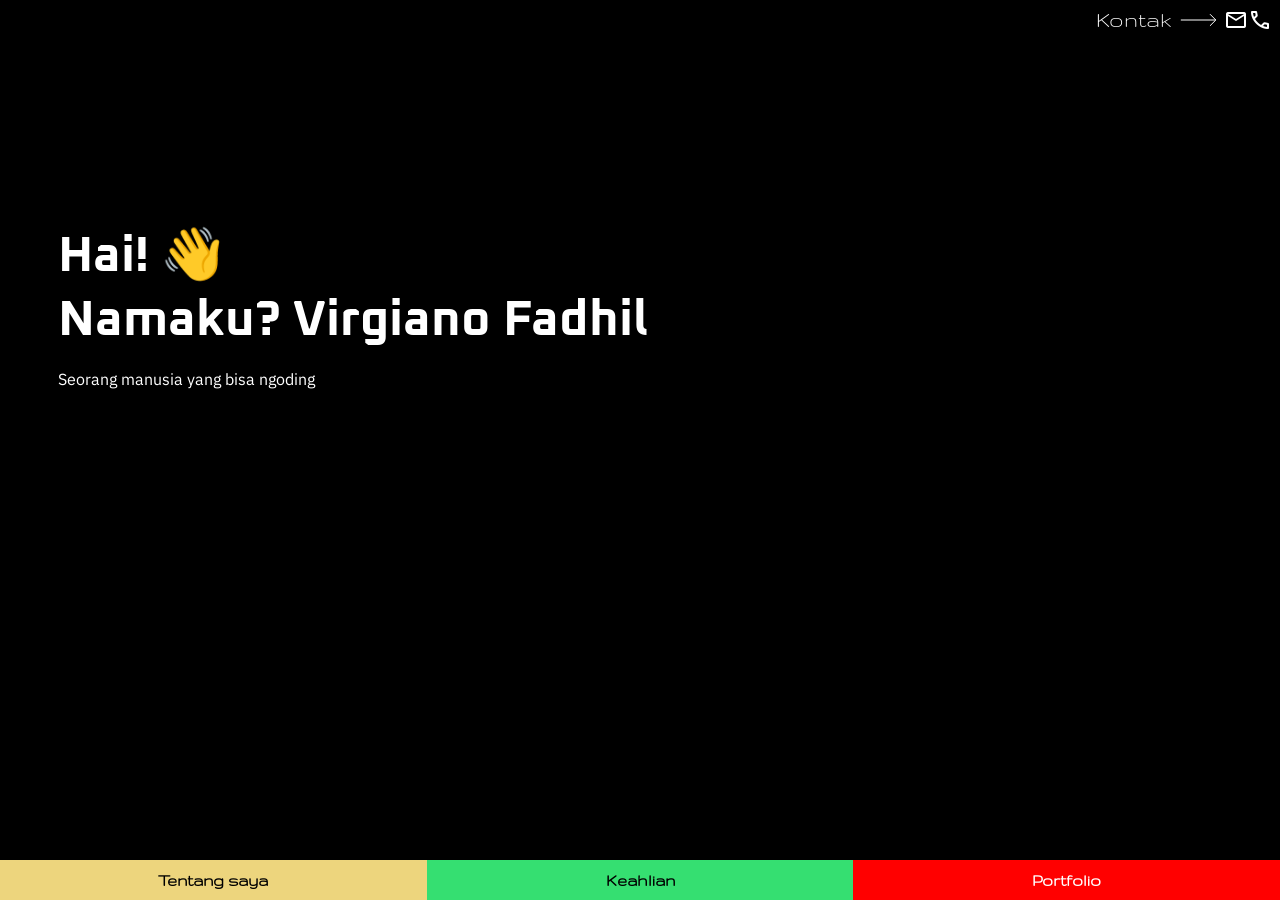
==== index.html @ a31091d4 "pindah directory" ====
<!DOCTYPE html>
<html lang="en">
<head>
    <meta charset="UTF-8">
    <meta http-equiv="X-UA-Compatible" content="IE=edge">
    <meta name="viewport" content="width=device-width, initial-scale=1.0">
    <link rel="stylesheet" href="style.css">
    <link rel="stylesheet" href="https://fonts.googleapis.com/css2?family=Material+Symbols+Outlined:opsz,wght,FILL,GRAD@48,400,0,0" />
    <title>Portfolio</title>

    <script src="code.js"></script>
</head>
<body>
    <header>
        <p id="header-contact-text">Kontak</p>
        <img src="img/garis.svg">
        <span class="material-symbols-outlined">mail</span>
        <span class="material-symbols-outlined">call</span>
    </header>
    <video id="background" autoplay muted loop src="background/pexels-oleg-gamulinskii-2421545-960x540-30fps.mp4"></video>
    <article>
        <h1>Hai! 👋<br>Namaku? Virgiano Fadhil</h1>
        <p id="introduction-text">Seorang manusia yang bisa ngoding</p>
    </article>
    
    <nav>
        <div id="nav-item-about" class="nav-item-container">
            <p>Tentang saya</p>
        </div>
        <div id="nav-item-skill" class="nav-item-container">
            <p>Keahlian</p>
        </div>
        <div id="nav-item-portfolio" class="nav-item-container">
            <p>Portfolio</p>
        </div>
    </nav>
</body>
</html>
---- style.css ----
@import"https://fonts.googleapis.com/css2?family=Anuphan&family=Gruppo&family=Oxanium:wght@700&display=swap";body{background-color:#000}header{position:fixed;display:flex;top:0;left:0;width:100%;padding:0 8px 0 8px;box-sizing:border-box;justify-content:end;align-items:center;z-index:999;background-color:#00000094;color:#fff}header #header-contact-text{margin:8px 2px 8px 8px;font-family:"Gruppo",cursive;font-size:24px}#background{position:fixed;top:0;left:0;width:100%;z-index:-1}article{margin:25vh 0 0 50px;color:#fff}article h1{margin-bottom:4px;font-size:50px;font-family:"Oxanium",cursive}article #introduction-text{font-family:"Anuphan",sans-serif}nav{position:fixed;display:flex;left:0;bottom:0;width:100%;height:40px;z-index:4}nav .nav-item-container{display:flex;width:100%;justify-content:center;align-items:center;font-family:"Gruppo",cursive;font-weight:bold;font-size:18px;cursor:pointer}nav .nav-item-container:hover p{text-decoration:underline}nav #nav-item-about{background:#edd57d;color:#000}nav #nav-item-skill{background:#35df71;color:#000}nav #nav-item-portfolio{background:red;color:#fff}
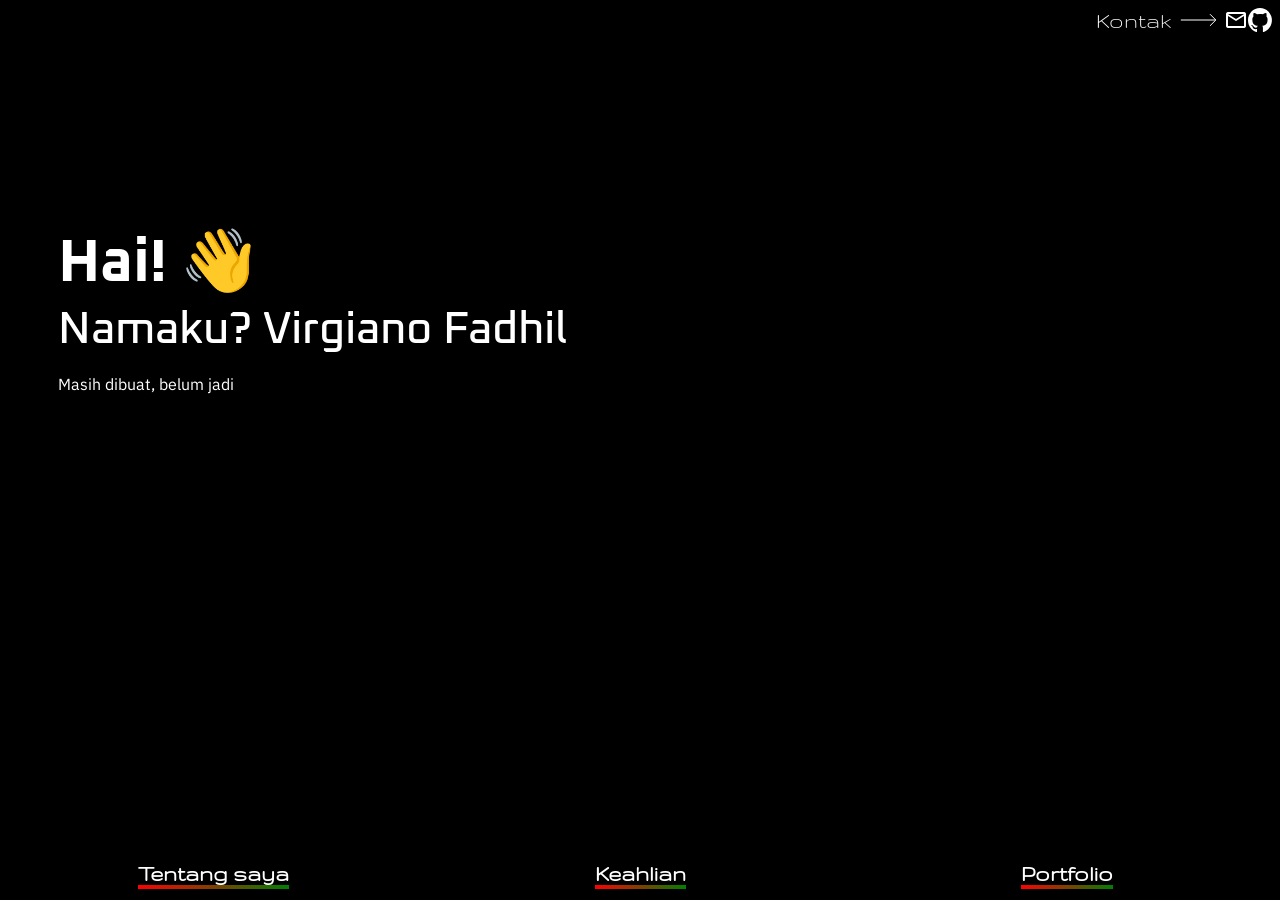
==== commit 9501d611: "update" ====
--- a/index.html
+++ b/index.html
@@ -4,10 +4,14 @@
     <meta charset="UTF-8">
     <meta http-equiv="X-UA-Compatible" content="IE=edge">
     <meta name="viewport" content="width=device-width, initial-scale=1.0">
-    <link rel="stylesheet" href="style.css">
-    <link rel="stylesheet" href="https://fonts.googleapis.com/css2?family=Material+Symbols+Outlined:opsz,wght,FILL,GRAD@48,400,0,0" />
     <title>Portfolio</title>
 
+    <link rel="stylesheet" href="style.css">
+
+    <!-- Library -->
+    <script src="https://cdnjs.cloudflare.com/ajax/libs/gsap/3.11.5/gsap.min.js"></script>
+    <link rel="stylesheet" href="https://fonts.googleapis.com/css2?family=Material+Symbols+Outlined:opsz,wght,FILL,GRAD@48,400,0,0" />
+    
     <script src="code.js"></script>
 </head>
 <body>
@@ -15,12 +19,15 @@
         <p id="header-contact-text">Kontak</p>
         <img src="img/garis.svg">
         <span class="material-symbols-outlined">mail</span>
-        <span class="material-symbols-outlined">call</span>
+        <img id="header-github" src="img/github-mark-white.svg">
     </header>
     <video id="background" autoplay muted loop src="background/pexels-oleg-gamulinskii-2421545-960x540-30fps.mp4"></video>
     <article>
-        <h1>Hai! 👋<br>Namaku? Virgiano Fadhil</h1>
-        <p id="introduction-text">Seorang manusia yang bisa ngoding</p>
+        <h1>
+            <span id="introduction-hi">Hai! <span id="introduction-emoji">👋</span></span>
+            <br>Namaku? Virgiano Fadhil
+        </h1>
+        <p id="introduction-text">Masih dibuat, belum jadi</p>
     </article>
     
     <nav>
@@ -34,5 +41,13 @@
             <p>Portfolio</p>
         </div>
     </nav>
+
+    <div id="portfolio">
+        <div id="portfolio-background"></div>
+        <div id="portfolio-content-container">
+            <h1>Portfolio</h1>
+            <p>Berikut daftar-daftar aplikasi yang pernah dibuat</p>
+        </div>
+    </div>
 </body>
 </html>
--- a/style.css
+++ b/style.css
@@ -1 +1 @@
-@import"https://fonts.googleapis.com/css2?family=Anuphan&family=Gruppo&family=Oxanium:wght@700&display=swap";body{background-color:#000}header{position:fixed;display:flex;top:0;left:0;width:100%;padding:0 8px 0 8px;box-sizing:border-box;justify-content:end;align-items:center;z-index:999;background-color:#00000094;color:#fff}header #header-contact-text{margin:8px 2px 8px 8px;font-family:"Gruppo",cursive;font-size:24px}#background{position:fixed;top:0;left:0;width:100%;z-index:-1}article{margin:25vh 0 0 50px;color:#fff}article h1{margin-bottom:4px;font-size:50px;font-family:"Oxanium",cursive}article #introduction-text{font-family:"Anuphan",sans-serif}nav{position:fixed;display:flex;left:0;bottom:0;width:100%;height:40px;z-index:4}nav .nav-item-container{display:flex;width:100%;justify-content:center;align-items:center;font-family:"Gruppo",cursive;font-weight:bold;font-size:18px;cursor:pointer}nav .nav-item-container:hover p{text-decoration:underline}nav #nav-item-about{background:#edd57d;color:#000}nav #nav-item-skill{background:#35df71;color:#000}nav #nav-item-portfolio{background:red;color:#fff}+@import"https://fonts.googleapis.com/css2?family=Anuphan&family=Gruppo&family=Oxanium:wght@500;700&display=swap";body{background-color:#000}h1{font-family:"Oxanium",cursive}p{font-family:"Anuphan",sans-serif}header{position:fixed;display:flex;top:0;left:0;width:100%;height:40px;padding:0 8px 0 8px;box-sizing:border-box;justify-content:flex-end;align-items:center;z-index:999;background-color:#000;color:#fff}header #header-contact-text{margin:8px 2px 8px 8px;font-family:"Gruppo",cursive;font-size:24px}header #header-github{width:24px}#background{position:fixed;top:0;left:0;width:100%;z-index:-1}article{margin:25vh 0 0 50px;color:#fff}article h1{margin-bottom:4px;font-size:45px;font-weight:500}article h1 #introduction-hi{font-size:60px;font-weight:700}article #introduction-text{font-family:"Anuphan",sans-serif}nav{position:fixed;display:flex;left:0;bottom:0;width:100%;height:50px;z-index:4;background:linear-gradient(to top, #00000073, transparent)}nav .nav-item-container{display:flex;width:100%;justify-content:center;align-items:center;cursor:pointer}nav .nav-item-container p{position:relative;font-family:"Gruppo",cursive;font-weight:bold;font-size:24px;padding-bottom:4px}nav .nav-item-container p::after{content:"";position:absolute;left:0;bottom:0;width:100%;height:4px;z-index:-1;background:linear-gradient(to right, red, green)}nav .nav-item-container:hover p{text-decoration:underline}nav #nav-item-about{color:#fff}nav #nav-item-skill{color:#fff}nav #nav-item-portfolio{color:#fff}#portfolio-transition{position:fixed;left:0;top:0;width:100%;height:100%;z-index:3}#portfolio-transition .portfolio-transition-cube{position:absolute;width:100px;height:100px;border:4px solid #fff;font-size:20px}#portfolio{display:none;position:fixed;left:0;top:40px;width:100%;height:100%;z-index:2;color:#fff}@-webkit-keyframes show-page{from{transform:translateY(200px);opacity:0}}@keyframes show-page{from{transform:translateY(200px);opacity:0}}@-webkit-keyframes show-background{from{opacity:0;transform:scale(2)}}@keyframes show-background{from{opacity:0;transform:scale(2)}}#portfolio #portfolio-background{position:absolute;top:0;left:0;width:100%;height:100%;background:url(background/portfolio.png);background-size:cover;z-index:-1;-webkit-animation:show-background 2s;animation:show-background 2s}#portfolio #portfolio-content-container{padding:20px;-webkit-animation:show-page 1s;animation:show-page 1s}#portfolio #portfolio-content-container h1{font-size:50px}
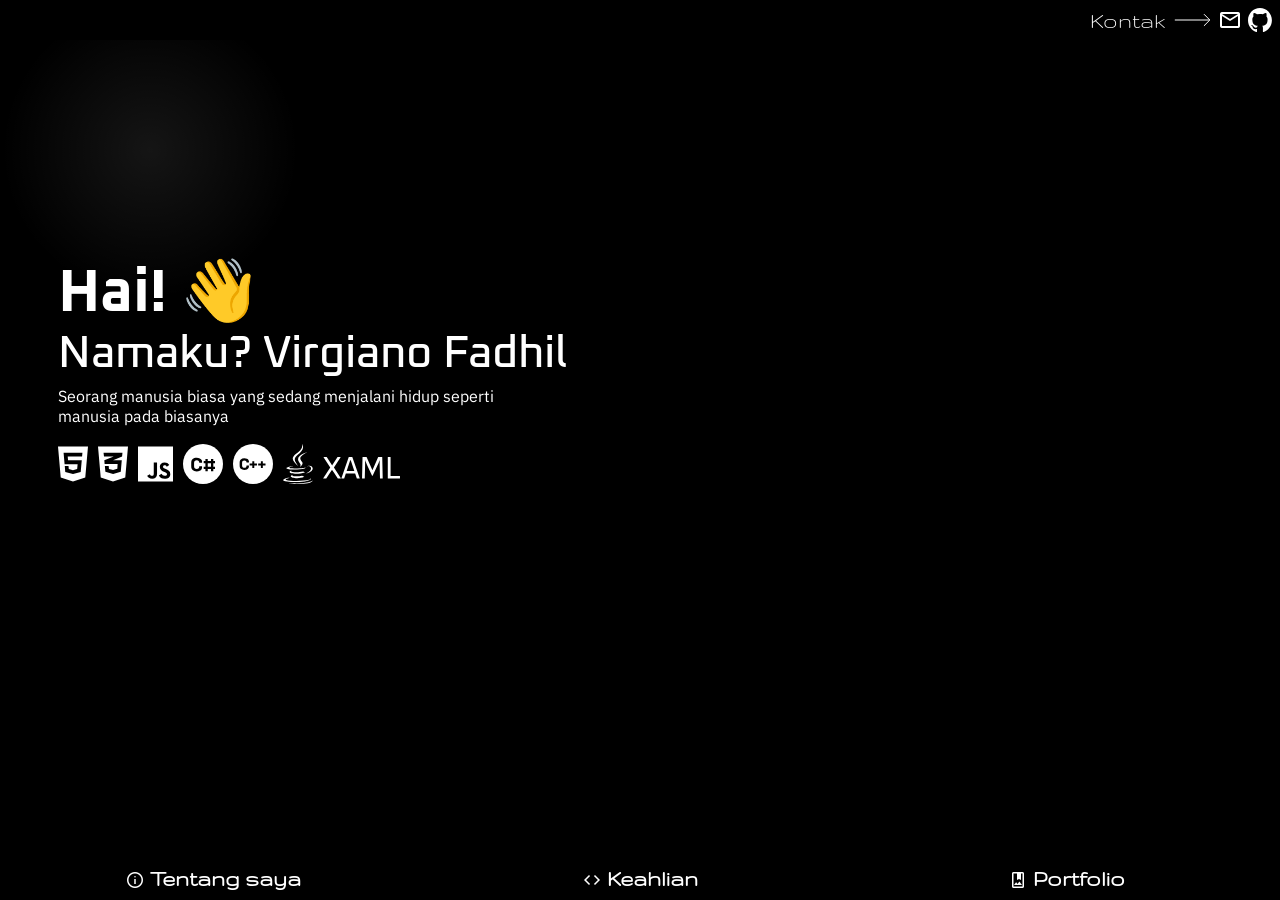
==== commit e44d4b13: "update" ====
--- a/index.html
+++ b/index.html
@@ -21,23 +21,36 @@
         <span class="material-symbols-outlined">mail</span>
         <img id="header-github" src="img/github-mark-white.svg">
     </header>
-    <video id="background" autoplay muted loop src="background/pexels-oleg-gamulinskii-2421545-960x540-30fps.mp4"></video>
+    <video id="background" autoplay muted loop src="background/pexels-engin-akyurt-2098988-1920x1080-30fps.mp4"></video>
     <article>
         <h1>
             <span id="introduction-hi">Hai! <span id="introduction-emoji">👋</span></span>
             <br>Namaku? Virgiano Fadhil
         </h1>
-        <p id="introduction-text">Masih dibuat, belum jadi</p>
+        <p id="introduction-text">Seorang manusia biasa yang sedang menjalani hidup seperti<br> manusia pada biasanya</p>
+        <div id="introduction-skill-container">
+            <img src="img/html5.svg">
+            <img src="img/css3-alt.svg">
+            <img src="img/js.svg">
+            <img src="img/csharp.svg">
+            <img src="img/c++.svg">
+            <img src="img/java.svg">
+            <img id="introduction-skill-xaml" src="img/xaml.svg">
+        </div>
+        <div id="cube-sequences"></div>
     </article>
     
     <nav>
         <div id="nav-item-about" class="nav-item-container">
+            <span class="material-symbols-outlined">info</span>
             <p>Tentang saya</p>
         </div>
         <div id="nav-item-skill" class="nav-item-container">
+            <span class="material-symbols-outlined">code</span>
             <p>Keahlian</p>
         </div>
         <div id="nav-item-portfolio" class="nav-item-container">
+            <span class="material-symbols-outlined">photo_album</span>
             <p>Portfolio</p>
         </div>
     </nav>
@@ -47,6 +60,12 @@
         <div id="portfolio-content-container">
             <h1>Portfolio</h1>
             <p>Berikut daftar-daftar aplikasi yang pernah dibuat</p>
+            <div class="portfolio-list-container">
+                <div id="portfolio-list-hero-container">
+                    <h1>Web</h1>
+                    
+                </div>
+            </div>
         </div>
     </div>
 </body>
--- a/style.css
+++ b/style.css
@@ -1 +1 @@
-@import"https://fonts.googleapis.com/css2?family=Anuphan&family=Gruppo&family=Oxanium:wght@500;700&display=swap";body{background-color:#000}h1{font-family:"Oxanium",cursive}p{font-family:"Anuphan",sans-serif}header{position:fixed;display:flex;top:0;left:0;width:100%;height:40px;padding:0 8px 0 8px;box-sizing:border-box;justify-content:flex-end;align-items:center;z-index:999;background-color:#000;color:#fff}header #header-contact-text{margin:8px 2px 8px 8px;font-family:"Gruppo",cursive;font-size:24px}header #header-github{width:24px}#background{position:fixed;top:0;left:0;width:100%;z-index:-1}article{margin:25vh 0 0 50px;color:#fff}article h1{margin-bottom:4px;font-size:45px;font-weight:500}article h1 #introduction-hi{font-size:60px;font-weight:700}article #introduction-text{font-family:"Anuphan",sans-serif}nav{position:fixed;display:flex;left:0;bottom:0;width:100%;height:50px;z-index:4;background:linear-gradient(to top, #00000073, transparent)}nav .nav-item-container{display:flex;width:100%;justify-content:center;align-items:center;cursor:pointer}nav .nav-item-container p{position:relative;font-family:"Gruppo",cursive;font-weight:bold;font-size:24px;padding-bottom:4px}nav .nav-item-container p::after{content:"";position:absolute;left:0;bottom:0;width:100%;height:4px;z-index:-1;background:linear-gradient(to right, red, green)}nav .nav-item-container:hover p{text-decoration:underline}nav #nav-item-about{color:#fff}nav #nav-item-skill{color:#fff}nav #nav-item-portfolio{color:#fff}#portfolio-transition{position:fixed;left:0;top:0;width:100%;height:100%;z-index:3}#portfolio-transition .portfolio-transition-cube{position:absolute;width:100px;height:100px;border:4px solid #fff;font-size:20px}#portfolio{display:none;position:fixed;left:0;top:40px;width:100%;height:100%;z-index:2;color:#fff}@-webkit-keyframes show-page{from{transform:translateY(200px);opacity:0}}@keyframes show-page{from{transform:translateY(200px);opacity:0}}@-webkit-keyframes show-background{from{opacity:0;transform:scale(2)}}@keyframes show-background{from{opacity:0;transform:scale(2)}}#portfolio #portfolio-background{position:absolute;top:0;left:0;width:100%;height:100%;background:url(background/portfolio.png);background-size:cover;z-index:-1;-webkit-animation:show-background 2s;animation:show-background 2s}#portfolio #portfolio-content-container{padding:20px;-webkit-animation:show-page 1s;animation:show-page 1s}#portfolio #portfolio-content-container h1{font-size:50px}+@import"https://fonts.googleapis.com/css2?family=Anuphan&family=Gruppo&family=Oxanium:wght@500;700;800&display=swap";body{background-color:#000}h1{font-family:"Oxanium",cursive}p{font-family:"Anuphan",sans-serif}header{position:fixed;display:flex;top:0;left:0;width:100%;height:40px;padding:0 8px 0 8px;box-sizing:border-box;justify-content:flex-end;align-items:center;z-index:999;background-color:#000;color:#fff}header #header-contact-text{margin:8px 2px 8px 8px;font-family:"Gruppo",cursive;font-size:24px}header #header-github{margin-left:6px;width:24px}#background{position:fixed;top:0;left:0;width:100%;height:100%;-o-object-fit:cover;object-fit:cover;z-index:-1;transition:filter 1s}.glow{position:fixed;top:0;left:0;width:300px;height:300px;background:radial-gradient(#ffffff15, transparent 70%);mix-blend-mode:plus-lighter;pointer-events:none}article{margin:30vh 0 0 50px;color:#fff}article h1{margin-bottom:4px;font-size:45px;font-weight:500}article h1 #introduction-hi{font-size:60px;font-weight:700;line-height:0}@-webkit-keyframes waving-hand{0%{transform:rotateZ(0)}30%{transform:rotateZ(-45deg)}60%{transform:rotateZ(45deg)}100%{transform:rotateZ(0)}}@keyframes waving-hand{0%{transform:rotateZ(0)}30%{transform:rotateZ(-45deg)}60%{transform:rotateZ(45deg)}100%{transform:rotateZ(0)}}article #introduction-text{margin:2px 0 18px 0;font-family:"Anuphan",sans-serif}article #introduction-skill-container{display:flex;align-items:baseline}article #introduction-skill-container img{height:40px;margin-right:10px;transition:transform .25s}article #introduction-skill-container img:hover{transform:translateY(-10px)}article #introduction-skill-container #introduction-skill-xaml{height:30px}nav{position:fixed;display:flex;left:0;bottom:0;width:100%;height:40px;z-index:4;background:#000}nav .nav-item-container{display:flex;width:100%;justify-content:center;align-items:center;cursor:pointer;transition:transform .5s}nav .nav-item-container span{font-size:20px}nav .nav-item-container p{position:relative;padding-bottom:4px;font-family:"Gruppo",cursive;font-weight:bold;font-size:24px;margin-left:5px}nav .nav-item-container:hover{transform:translateY(-8px)}nav .nav-item-container:hover p{text-decoration:underline}nav #nav-item-about{color:#fff}nav #nav-item-skill{color:#fff}nav #nav-item-portfolio{color:#fff}#portfolio-transition{position:fixed;left:0;top:0;width:100%;height:100%;z-index:3}#portfolio-transition .portfolio-transition-cube{position:absolute;width:100px;height:100px;border:4px solid #4b1d34;font-size:20px}#portfolio{display:none;position:fixed;left:0;top:40px;width:100%;height:100%;color:#fff;z-index:2}@-webkit-keyframes show-page{from{transform:translateY(200px);opacity:0}}@keyframes show-page{from{transform:translateY(200px);opacity:0}}@-webkit-keyframes show-background{from{opacity:0;transform:scale(2)}}@keyframes show-background{from{opacity:0;transform:scale(2)}}#portfolio #portfolio-background{position:absolute;top:0;left:0;width:100%;height:100%;background:url(background/portfolio.png);background-size:cover;z-index:-1;-webkit-animation:show-background 2s;animation:show-background 2s}#portfolio #portfolio-content-container{padding:20px;-webkit-animation:show-page 1s;animation:show-page 1s}#portfolio #portfolio-content-container h1{font-size:50px}@media screen and (min-width: 600px)and (max-width: 780px){video{filter:opacity(0.7)}}@media screen and (max-width: 600px){body{margin:0}#background{height:200px;-o-object-fit:cover;object-fit:cover}article{margin:210px 0 0 0}article h1{margin:0 6%;font-size:18px;color:#b1b1b1}article h1 #introduction-hi{color:#ebebeb;font-size:50px;line-height:unset}article #introduction-text{margin:8px 2% 20px 6%;color:gray}article #introduction-text br{display:none}article #introduction-skill-container{padding:0 6%;box-sizing:border-box}article #introduction-skill-container img{min-width:0px;height:38px;flex:0 1 auto;opacity:.25}article #cube-sequences{width:100%;height:20px;margin-top:20px;background:url(img/Cube\ Sequences.svg)}nav{display:none}}
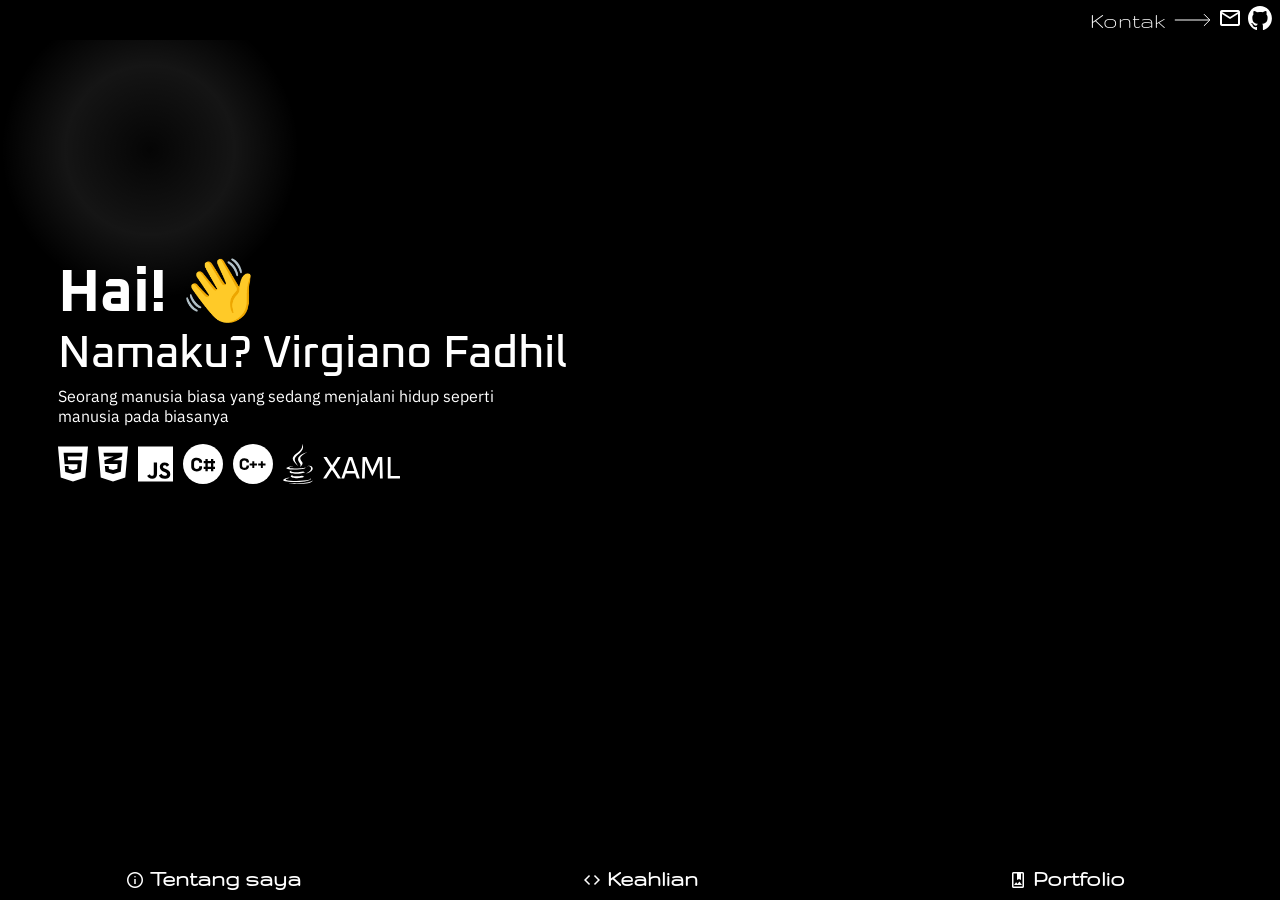
==== commit 552938ca: "update" ====
--- a/index.html
+++ b/index.html
@@ -18,8 +18,8 @@
     <header>
         <p id="header-contact-text">Kontak</p>
         <img src="img/garis.svg">
-        <span class="material-symbols-outlined">mail</span>
-        <img id="header-github" src="img/github-mark-white.svg">
+        <a href="mailto:virgianofadhil@gmail.com"><span class="material-symbols-outlined">mail</span></a>
+        <a href="https://github.com/fadhil3310/Portfolio"><img id="header-github" src="img/github-mark-white.svg"></a>
     </header>
     <video id="background" autoplay muted loop src="background/pexels-engin-akyurt-2098988-1920x1080-30fps.mp4"></video>
     <article>
@@ -29,33 +29,66 @@
         </h1>
         <p id="introduction-text">Seorang manusia biasa yang sedang menjalani hidup seperti<br> manusia pada biasanya</p>
         <div id="introduction-skill-container">
-            <img src="img/html5.svg">
-            <img src="img/css3-alt.svg">
-            <img src="img/js.svg">
-            <img src="img/csharp.svg">
-            <img src="img/c++.svg">
-            <img src="img/java.svg">
-            <img id="introduction-skill-xaml" src="img/xaml.svg">
+            <img src="img/logo-monochrome/html5.svg">
+            <img src="img/logo-monochrome/css3-alt.svg">
+            <img src="img/logo-monochrome/js.svg">
+            <img src="img/logo-monochrome/csharp.svg">
+            <img src="img/logo-monochrome/c++.svg">
+            <img src="img/logo-monochrome/java.svg">
+            <img id="introduction-skill-xaml" src="img/logo-monochrome/xaml.svg">
         </div>
         <div id="cube-sequences"></div>
+
+        <div id="nav-mobile-small">
+            <img src="img/Navigation Mobile Small.svg">
+        </div>
+        <!--div id="nav-mobile-medium">
+            <div id="nav-mobile-medium-item-about" class="nav-mobile-medium-item">
+                <p>Tentang Aku</p>
+            </div>
+            <div id="nav-mobile-medium-item-skill" class="nav-mobile-medium-item">
+                <p>Keahlian</p>
+            </div>
+            <div id="nav-mobile-medium-item-portfolio" class="nav-mobile-medium-item">
+                <p>Portfolio</p>
+            </div>
+        </div-->
     </article>
     
     <nav>
-        <div id="nav-item-about" class="nav-item-container">
+        <div id="nav-desktop-item-about" class="nav-desktop-item">
             <span class="material-symbols-outlined">info</span>
             <p>Tentang saya</p>
         </div>
-        <div id="nav-item-skill" class="nav-item-container">
+        <div id="nav-desktop-item-skill" class="nav-desktop-item">
             <span class="material-symbols-outlined">code</span>
             <p>Keahlian</p>
         </div>
-        <div id="nav-item-portfolio" class="nav-item-container">
+        <div id="nav-desktop-item-portfolio" class="nav-desktop-item">
             <span class="material-symbols-outlined">photo_album</span>
             <p>Portfolio</p>
         </div>
     </nav>
 
-    <div id="portfolio">
+    <div id="about" class="page">
+        <div id="about-background"></div>
+        <div id="about-content-container">
+            <h1>Keahlian</h1>
+            <p>Berikut daftar-daftar aplikasi yang pernah dibuat</p>
+        </div>
+    </div>
+
+    <div id="skill" class="page">
+        <div id="skill-background"></div>
+        <div id="skill-content">
+            <div id="skill-content-header">
+                <img id="skill-content-header-title" src="img/keahlian-heading.svg">
+                <p id="skill-content-header-text">Diantara hal-hal yang saya “bisa” untuk melakukannya,  berikut daftar apa saja yang saya kuasai yang berkaitan dengan programming atau pengembangan software</p>
+            </div>
+        </div>
+    </div>
+
+    <div id="portfolio" class="page">
         <div id="portfolio-background"></div>
         <div id="portfolio-content-container">
             <h1>Portfolio</h1>
@@ -68,5 +101,6 @@
             </div>
         </div>
     </div>
+    
 </body>
 </html>
--- a/style.css
+++ b/style.css
@@ -1 +1 @@
-@import"https://fonts.googleapis.com/css2?family=Anuphan&family=Gruppo&family=Oxanium:wght@500;700;800&display=swap";body{background-color:#000}h1{font-family:"Oxanium",cursive}p{font-family:"Anuphan",sans-serif}header{position:fixed;display:flex;top:0;left:0;width:100%;height:40px;padding:0 8px 0 8px;box-sizing:border-box;justify-content:flex-end;align-items:center;z-index:999;background-color:#000;color:#fff}header #header-contact-text{margin:8px 2px 8px 8px;font-family:"Gruppo",cursive;font-size:24px}header #header-github{margin-left:6px;width:24px}#background{position:fixed;top:0;left:0;width:100%;height:100%;-o-object-fit:cover;object-fit:cover;z-index:-1;transition:filter 1s}.glow{position:fixed;top:0;left:0;width:300px;height:300px;background:radial-gradient(#ffffff15, transparent 70%);mix-blend-mode:plus-lighter;pointer-events:none}article{margin:30vh 0 0 50px;color:#fff}article h1{margin-bottom:4px;font-size:45px;font-weight:500}article h1 #introduction-hi{font-size:60px;font-weight:700;line-height:0}@-webkit-keyframes waving-hand{0%{transform:rotateZ(0)}30%{transform:rotateZ(-45deg)}60%{transform:rotateZ(45deg)}100%{transform:rotateZ(0)}}@keyframes waving-hand{0%{transform:rotateZ(0)}30%{transform:rotateZ(-45deg)}60%{transform:rotateZ(45deg)}100%{transform:rotateZ(0)}}article #introduction-text{margin:2px 0 18px 0;font-family:"Anuphan",sans-serif}article #introduction-skill-container{display:flex;align-items:baseline}article #introduction-skill-container img{height:40px;margin-right:10px;transition:transform .25s}article #introduction-skill-container img:hover{transform:translateY(-10px)}article #introduction-skill-container #introduction-skill-xaml{height:30px}nav{position:fixed;display:flex;left:0;bottom:0;width:100%;height:40px;z-index:4;background:#000}nav .nav-item-container{display:flex;width:100%;justify-content:center;align-items:center;cursor:pointer;transition:transform .5s}nav .nav-item-container span{font-size:20px}nav .nav-item-container p{position:relative;padding-bottom:4px;font-family:"Gruppo",cursive;font-weight:bold;font-size:24px;margin-left:5px}nav .nav-item-container:hover{transform:translateY(-8px)}nav .nav-item-container:hover p{text-decoration:underline}nav #nav-item-about{color:#fff}nav #nav-item-skill{color:#fff}nav #nav-item-portfolio{color:#fff}#portfolio-transition{position:fixed;left:0;top:0;width:100%;height:100%;z-index:3}#portfolio-transition .portfolio-transition-cube{position:absolute;width:100px;height:100px;border:4px solid #4b1d34;font-size:20px}#portfolio{display:none;position:fixed;left:0;top:40px;width:100%;height:100%;color:#fff;z-index:2}@-webkit-keyframes show-page{from{transform:translateY(200px);opacity:0}}@keyframes show-page{from{transform:translateY(200px);opacity:0}}@-webkit-keyframes show-background{from{opacity:0;transform:scale(2)}}@keyframes show-background{from{opacity:0;transform:scale(2)}}#portfolio #portfolio-background{position:absolute;top:0;left:0;width:100%;height:100%;background:url(background/portfolio.png);background-size:cover;z-index:-1;-webkit-animation:show-background 2s;animation:show-background 2s}#portfolio #portfolio-content-container{padding:20px;-webkit-animation:show-page 1s;animation:show-page 1s}#portfolio #portfolio-content-container h1{font-size:50px}@media screen and (min-width: 600px)and (max-width: 780px){video{filter:opacity(0.7)}}@media screen and (max-width: 600px){body{margin:0}#background{height:200px;-o-object-fit:cover;object-fit:cover}article{margin:210px 0 0 0}article h1{margin:0 6%;font-size:18px;color:#b1b1b1}article h1 #introduction-hi{color:#ebebeb;font-size:50px;line-height:unset}article #introduction-text{margin:8px 2% 20px 6%;color:gray}article #introduction-text br{display:none}article #introduction-skill-container{padding:0 6%;box-sizing:border-box}article #introduction-skill-container img{min-width:0px;height:38px;flex:0 1 auto;opacity:.25}article #cube-sequences{width:100%;height:20px;margin-top:20px;background:url(img/Cube\ Sequences.svg)}nav{display:none}}+@import"https://fonts.googleapis.com/css2?family=Anuphan&family=Gruppo&family=Oxanium:wght@400;500;700;800&display=swap";@-webkit-keyframes show-page{from{transform:translateY(200px);opacity:0}}@keyframes show-page{from{transform:translateY(200px);opacity:0}}@-webkit-keyframes show-background{from{opacity:0;transform:scale(2)}}@keyframes show-background{from{opacity:0;transform:scale(2)}}body{background-color:#000}h1{font-family:"Oxanium",sans-serif}p{font-family:"Anuphan",sans-serif}header{position:fixed;display:flex;top:0;left:0;width:100%;height:40px;padding:0 8px 0 8px;box-sizing:border-box;justify-content:flex-end;align-items:center;z-index:999;background-color:#000;color:#fff}header a{color:#fff}header #header-contact-text{margin:8px 2px 8px 8px;font-family:"Gruppo",sans-serif;font-size:24px}header #header-github{margin-left:6px;width:24px}#background{position:fixed;top:0;left:0;width:100%;height:100%;-o-object-fit:cover;object-fit:cover;z-index:-1;transition:filter 1s}.glow{position:fixed;top:0;left:0;width:300px;height:300px;background:radial-gradient(#ffffff05, #ffffff15 40%, transparent 70%);mix-blend-mode:plus-lighter;pointer-events:none}article{margin:30vh 0 0 50px;color:#fff}article h1{margin-bottom:4px;font-size:45px;font-weight:500}article h1 #introduction-hi{font-size:60px;font-weight:700;line-height:0}@-webkit-keyframes waving-hand{0%{transform:rotateZ(0)}30%{transform:rotateZ(-45deg)}60%{transform:rotateZ(45deg)}100%{transform:rotateZ(0)}}@keyframes waving-hand{0%{transform:rotateZ(0)}30%{transform:rotateZ(-45deg)}60%{transform:rotateZ(45deg)}100%{transform:rotateZ(0)}}article #introduction-text{margin:2px 0 18px 0;font-family:"Anuphan",sans-serif}article #introduction-skill-container{display:flex;align-items:baseline}article #introduction-skill-container img{height:40px;margin-right:10px;transition:transform .25s}article #introduction-skill-container img:hover{transform:translateY(-10px)}article #introduction-skill-container #introduction-skill-xaml{height:30px}article #nav-mobile-small{display:none}nav{position:fixed;display:flex;left:0;bottom:0;width:100%;height:40px;z-index:4;background:#000;transition:width .5s,margin .5s}nav .nav-desktop-item{display:flex;width:100%;justify-content:center;align-items:center;cursor:pointer;transition:transform .5s}nav .nav-desktop-item span{font-size:20px}nav .nav-desktop-item p{position:relative;padding-bottom:4px;font-family:"Gruppo",sans-serif;font-weight:bold;font-size:24px;margin-left:5px}nav .nav-desktop-item:hover{transform:translateY(-8px)}nav .nav-desktop-item:hover p{text-decoration:underline}nav #nav-desktop-item-about{color:#fff}nav #nav-desktop-item-skill{color:#fff}nav #nav-desktop-item-portfolio{color:#fff}.page-transition{position:fixed;left:0;top:0;width:100%;height:100%;z-index:3}.page-transition .page-transition-cube{position:absolute;border:4px solid}.page{display:none;position:fixed;left:0;top:40px;width:100%;height:100%}#about-background{position:absolute;top:0;left:0;width:100%;height:100%;background:url(background/portfolio.png);background-size:cover;z-index:-1;-webkit-animation:show-background 2s;animation:show-background 2s}#skill{color:#fff}#skill-background{position:absolute;top:0;left:0;width:100%;height:100%;background:url(background/skill.png);background-size:cover;z-index:-1;-webkit-animation:show-background 2s;animation:show-background 2s}#skill-content{padding:2%;-webkit-animation:show-page 1s;animation:show-page 1s}#skill-content-header{display:flex;padding:0 2%}#skill-content-header-title{height:70px}#skill-content-header-text{width:100%;margin-left:10%;font-size:18px;font-family:"Oxanium",sans-serif;color:#ffffffcc}#portfolio{color:#fff;z-index:2}#portfolio-background{position:absolute;top:0;left:0;width:100%;height:100%;background:url(background/portfolio.png);background-size:cover;z-index:-1;-webkit-animation:show-background 2s;animation:show-background 2s}#portfolio-content-container{padding:20px;-webkit-animation:show-page 1s;animation:show-page 1s}#portfolio-content-container h1{font-size:50px}@media screen and (min-width: 600px)and (max-width: 780px){video{filter:opacity(0.7)}}@media screen and (max-width: 600px){body{margin:0}#background{height:200px;-o-object-fit:cover;object-fit:cover}article{margin:210px 0 0 0;background:#000}article h1{margin:0 6%;font-size:18px;color:#b1b1b1}article h1 #introduction-hi{color:#ebebeb;font-size:50px;line-height:unset}article #introduction-text{margin:8px 2% 20px 6%;color:gray}article #introduction-text br{display:none}article #introduction-skill-container{padding:0 6%;box-sizing:border-box}article #introduction-skill-container img{min-width:0px;height:38px;flex:0 1 auto;opacity:.25}article #cube-sequences{width:100%;height:20px;margin-top:20px;background:url(img/Cube\ Sequences.svg)}nav .nav-desktop-item:hover p{text-shadow:0 0 2px #fff}}@media screen and (max-width: 600px)and (max-height: 524px){nav{display:none}article #nav-mobile-small{position:fixed;display:flex;width:100%;height:42px;bottom:16px;justify-content:center;z-index:4}article #nav-mobile-small img{cursor:pointer}}@media screen and (max-width: 600px)and (min-height: 524px){nav{width:94%;margin:16px 3%;background:#ffffff05;border-radius:10px;border:1px solid #ffffff1a}nav .nav-desktop-item{border-left:1px solid #ffffff0d}nav .nav-desktop-item span{display:none}nav .nav-desktop-item p{font-size:100%;font-family:"Gruppo",sans-serif;text-align:center;transition:transform .5s}nav .nav-desktop-item:first-child{border-left:none}nav .nav-desktop-item:hover{transform:unset}nav .nav-desktop-item:hover p{transform:translateY(-8px)}}
